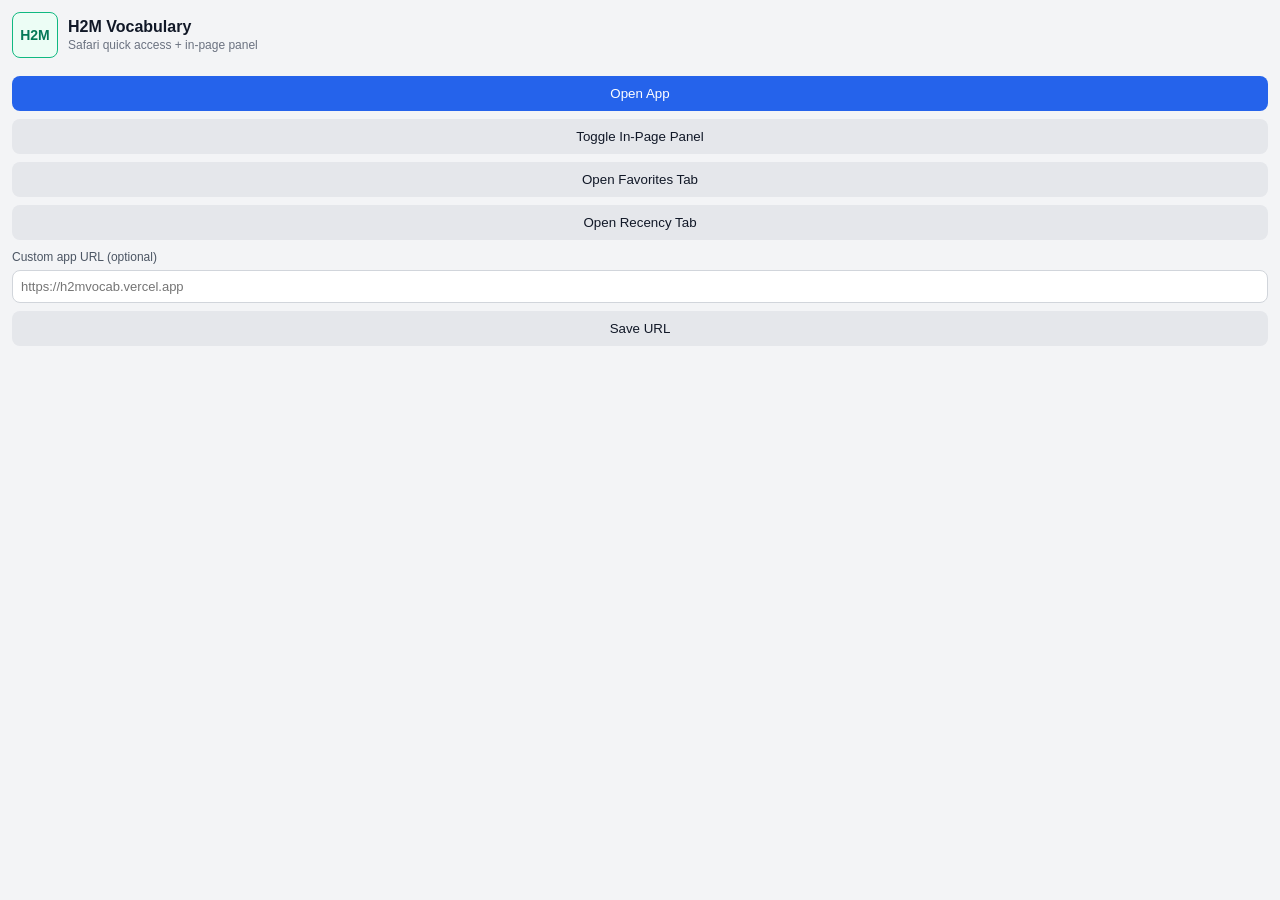
==== safari-extension/web-extension/popup.html @ c9a0fb18 "add Safari extension project and in-page panel mode Add a full Safari extension scaffold plus genera" ====
<!doctype html>
<html lang="en">
<head>
  <meta charset="UTF-8" />
  <meta name="viewport" content="width=device-width, initial-scale=1.0" />
  <title>H2M Vocabulary</title>
  <link rel="stylesheet" href="popup.css" />
</head>
<body>
  <main class="card">
    <header class="header">
      <div class="logo logo-placeholder">H2M</div>
      <div>
        <h1>H2M Vocabulary</h1>
        <p>Safari quick access + in-page panel</p>
      </div>
    </header>

    <button id="openAppBtn" class="btn btn-primary">Open App</button>
    <button id="togglePanelBtn" class="btn">Toggle In-Page Panel</button>
    <button id="openFavoritesBtn" class="btn">Open Favorites Tab</button>
    <button id="openRecencyBtn" class="btn">Open Recency Tab</button>

    <label class="label" for="customUrlInput">Custom app URL (optional)</label>
    <input id="customUrlInput" class="input" type="url" placeholder="https://h2mvocab.vercel.app" />
    <button id="saveUrlBtn" class="btn">Save URL</button>
    <p id="statusText" class="status"></p>
  </main>

  <script src="popup.js"></script>
</body>
</html>
---- safari-extension/web-extension/popup.css ----
* {
  box-sizing: border-box;
  font-family: Inter, -apple-system, BlinkMacSystemFont, "Segoe UI", sans-serif;
}

body {
  margin: 0;
  min-width: 320px;
  background: #f3f4f6;
  color: #111827;
}

.card {
  padding: 12px;
}

.header {
  display: flex;
  align-items: center;
  gap: 10px;
  margin-bottom: 10px;
}

.logo {
  width: 46px;
  height: 46px;
  border-radius: 8px;
}

.logo-placeholder {
  display: grid;
  place-items: center;
  font-weight: 700;
  font-size: 14px;
  color: #047857;
  border: 1px solid #10b981;
  background: #ecfdf5;
}

h1 {
  margin: 0;
  font-size: 16px;
}

p {
  margin: 2px 0 0;
  font-size: 12px;
  color: #6b7280;
}

.btn {
  width: 100%;
  border: 0;
  border-radius: 8px;
  padding: 10px;
  margin-top: 8px;
  background: #e5e7eb;
  color: #111827;
  cursor: pointer;
}

.btn:hover {
  filter: brightness(0.98);
}

.btn-primary {
  background: #2563eb;
  color: #ffffff;
}

.label {
  display: block;
  margin-top: 10px;
  font-size: 12px;
  color: #4b5563;
}

.input {
  width: 100%;
  border: 1px solid #d1d5db;
  border-radius: 8px;
  margin-top: 6px;
  padding: 8px;
  font-size: 13px;
}

.status {
  min-height: 18px;
}
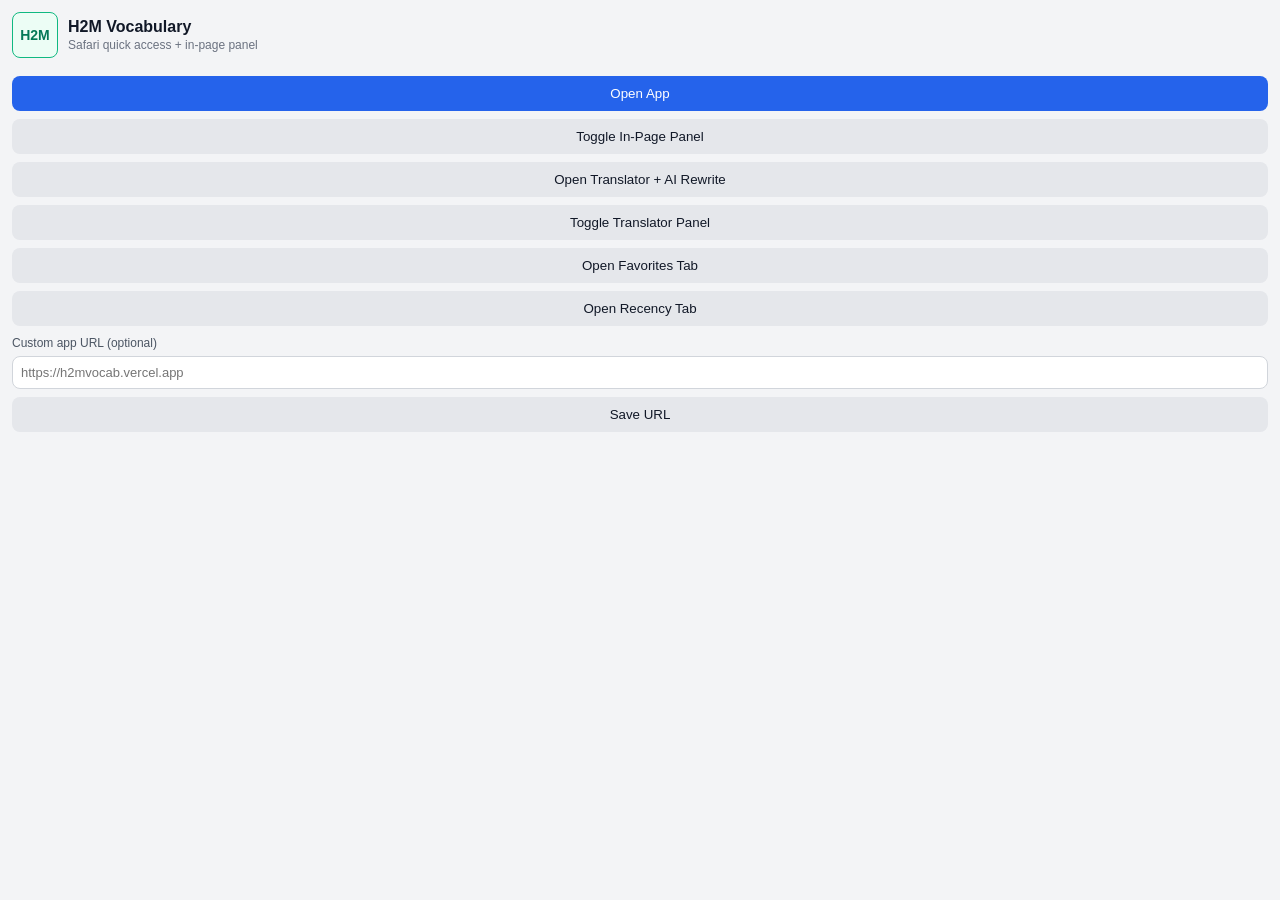
==== commit 41d9c4bc: "add translator and AI rewrite access in Safari extension Expose dedicated extension actions for Tran" ====
--- a/safari-extension/web-extension/popup.html
+++ b/safari-extension/web-extension/popup.html
@@ -18,6 +18,8 @@
 
     <button id="openAppBtn" class="btn btn-primary">Open App</button>
     <button id="togglePanelBtn" class="btn">Toggle In-Page Panel</button>
+    <button id="openTranslatorBtn" class="btn">Open Translator + AI Rewrite</button>
+    <button id="toggleTranslatorPanelBtn" class="btn">Toggle Translator Panel</button>
     <button id="openFavoritesBtn" class="btn">Open Favorites Tab</button>
     <button id="openRecencyBtn" class="btn">Open Recency Tab</button>
 
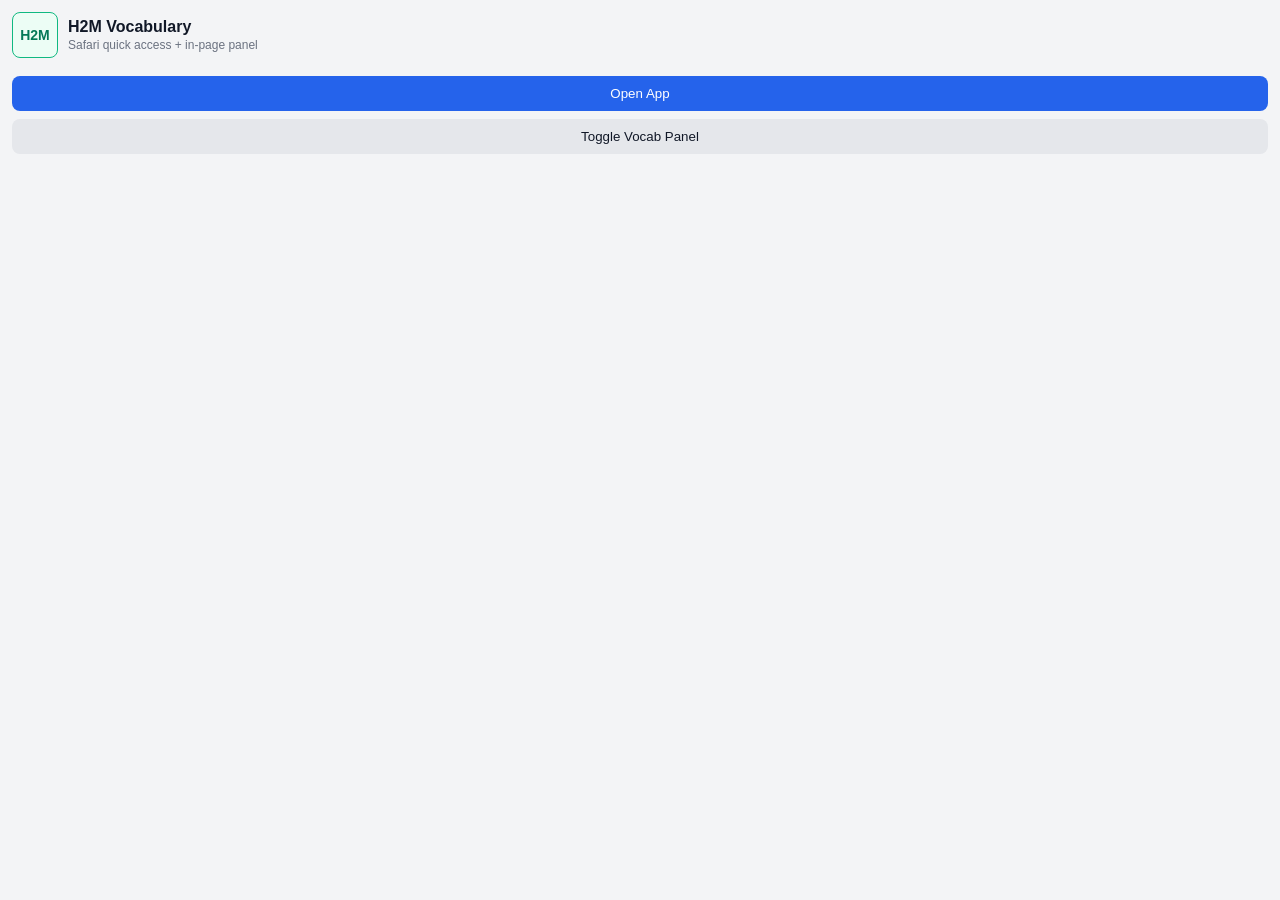
==== commit 9eaf403a: "update translator UI and safari-extention" ====
--- a/safari-extension/web-extension/popup.html
+++ b/safari-extension/web-extension/popup.html
@@ -17,16 +17,7 @@
     </header>
 
     <button id="openAppBtn" class="btn btn-primary">Open App</button>
-    <button id="togglePanelBtn" class="btn">Toggle In-Page Panel</button>
-    <button id="openTranslatorBtn" class="btn">Open Translator + AI Rewrite</button>
-    <button id="toggleTranslatorPanelBtn" class="btn">Toggle Translator Panel</button>
-    <button id="openFavoritesBtn" class="btn">Open Favorites Tab</button>
-    <button id="openRecencyBtn" class="btn">Open Recency Tab</button>
-
-    <label class="label" for="customUrlInput">Custom app URL (optional)</label>
-    <input id="customUrlInput" class="input" type="url" placeholder="https://h2mvocab.vercel.app" />
-    <button id="saveUrlBtn" class="btn">Save URL</button>
-    <p id="statusText" class="status"></p>
+    <button id="toggleVocabPanelBtn" class="btn">Toggle Vocab Panel</button>
   </main>
 
   <script src="popup.js"></script>
